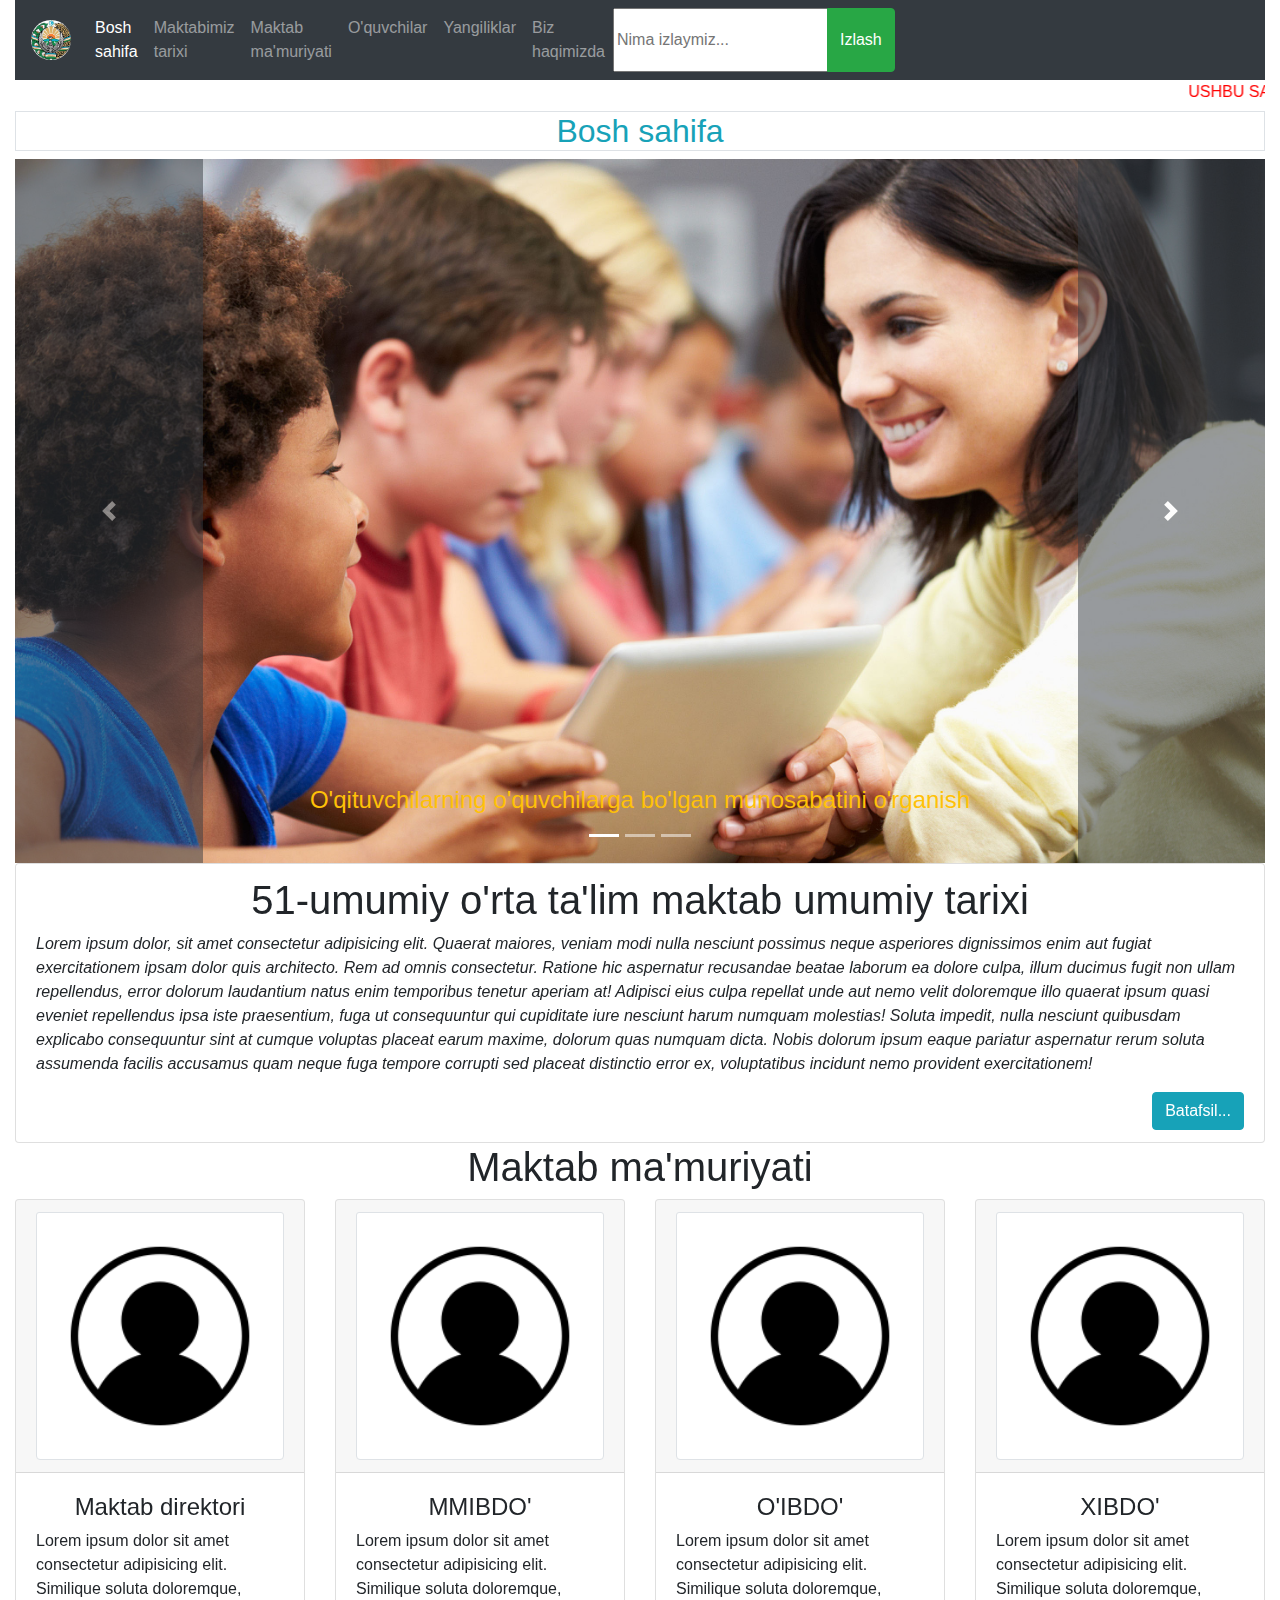
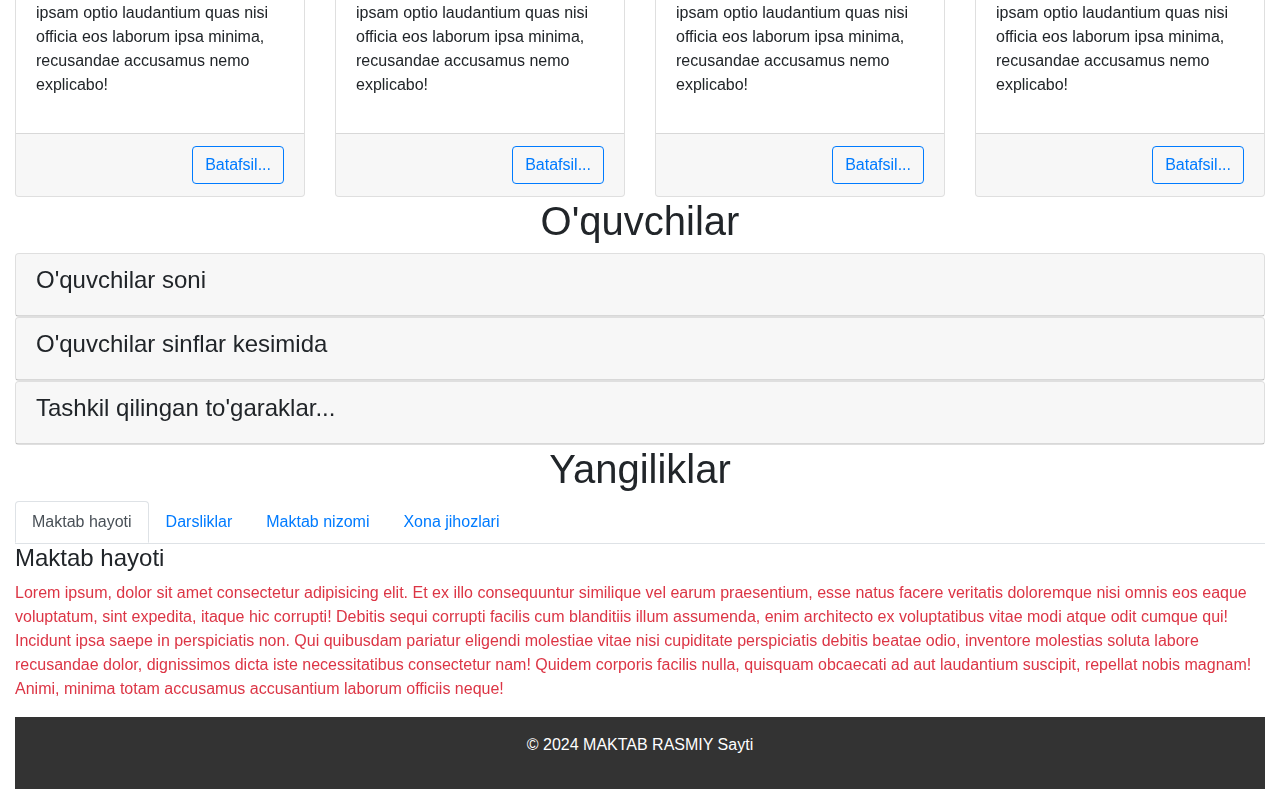
==== index.html @ 23fbca53 "created new web site" ====
<!DOCTYPE html>
<html lang="uz">

<head>
  <meta charset="UTF-8">
  <meta http-equiv="X-UA-Compatible" content="IE=edge">
  <meta name="Toshent viloyati bo'ka tumani 51-umumiy o'rta ta'lim maktabi rasmiy web sayti"
    content="width=device-width, initial-scale=1.0">
  <title>Bo'ka tumani 51-umumiy ta'lim maktabi rasmiy web sayti</title>
  <link rel="stylesheet" href="style/bootstrap.min_v4.5.2.css">
  <link rel="stylesheet" href="style/style.css">
  <link rel="shortcut icon" href="img/symbol.jpg" type="image/x-icon">
</head>

<body>

  <div class="container-fluid">
    <div class="loader-container" id="loader-container">
      <div class="loader"></div>
    </div>


    <div class="row">
      <div class="col-md-12">
        <div class="navbar navbar-expand-md navbar-dark bg-dark">
          <a href="#" class="navbar-brand"><img src="img/symbol.jpg" alt="logo-site" class="logo-img rounded-circle "
              style="width: 40px;"></a>
          <button type="button" class="navbar-toggler" data-toggle="collapse" data-target="#menu">
            <span class="navbar-toggler-icon"></span>
          </button>
          <div class="collapse navbar-collapse" id="menu">
            <ul class="navbar-nav">
              <li class="nav-item"><a href="#bosh_sahifa" class="nav-link active">Bosh sahifa</a>
              </li>
              <li class="nav-item"><a href="#maktab_tarixi" class="nav-link">Maktabimiz tarixi</a>
              </li>
              </li>
              <li class="nav-item"><a href="#maktab_mamuriyati" class="nav-link">Maktab
                  ma'muriyati</a></li>
              <li class="nav-item"><a href="#oquvchilar" class="nav-link">O'quvchilar</a></li>
              <li class="nav-item"><a href="#yangiliklar" class="nav-link">Yangiliklar</a></li>
              <li class="nav-item"><a href="#" onclick="about();" class="nav-link">Biz haqimizda</a></li>
              <div class="input-group">
                <input type="text" name="" id="#" placeholder="Nima izlaymiz..." class="search-input">
                <div class="input-group-append">
                  <button class="btn btn-success" onclick="about();">Izlash</button>
                </div>
              </div>
            </ul>

          </div>

        </div>
      </div>

    </div>
    <marquee direction="left" behavior="scroll" scrollamount="10" scrolldelay="100" loop="3">
      Ushbu sayt test rejimida ishlamoqda!!!
    </marquee>
    <div class="row ">
      <div class="col-md-12">
        <div id="carousel" class="carousel slide" data-ride="carousel">
          <h2 class="text-center text-info table-bordered" id="bosh_sahifa">Bosh sahifa</h2>
          <!-- Indicators -->
          <ul class="carousel-indicators">
            <li data-target="#carousel" data-slide-to="0" class="active"></li>
            <li data-target="#carousel" data-slide-to="1"></li>
            <li data-target="#carousel" data-slide-to="2"></li>
          </ul>

          <!-- The slideshow -->
          <div class="carousel-inner">
            <div class="carousel-item active">
              <img id="slider-image" class="img-fluid" src="img/teacher_students1.jpg" alt="#">
              <div class="carousel-caption">
                <h4 class="text-warning">O'qituvchilarning o'quvchilarga bo'lgan munosabatini o'rganish</h4>
              </div>
            </div>
            <div class="carousel-item">
              <img id="slider-image" class="img-fluid" src="img/teacher_students2.jpg" alt="#">
              <div class="carousel-caption">
                <h4 class="text-success">Musobaqalarda turli nominatsiyalar asosida rag'batlantirish</h4>
              </div>
            </div>
            <div class="carousel-item">
              <img id="slider-image" class="img-fluid" src="img/teacher_students3.jpg" alt="#">
              <div class="carousel-caption">
                <h4 class="text-info">Turli xil fan to'garaklarga jalb etish</h4>
              </div>
            </div>
          </div>

          <!-- Left and right controls -------------------->
          <a class="carousel-control-prev bg-dark mt-5" href="#carousel" data-slide="prev">
            <span class="carousel-control-prev-icon"></span>
          </a>
          <a class="carousel-control-next bg-dark mt-5" href="#carousel" data-slide="next">
            <span class="carousel-control-next-icon dark-icon "></span>
          </a>

        </div>

      </div>
    </div>
    <div class="row">
      <div class="col-md-12">
        <div class="list-group">
          <div class="list-group-item">
            <h1 class="text-center for-shadow" id="maktab_tarixi">51-umumiy o'rta ta'lim maktab umumiy tarixi</h1>
            <p class="font-italic">Lorem ipsum dolor, sit amet consectetur adipisicing elit. Quaerat maiores, veniam
              modi nulla nesciunt
              possimus neque asperiores dignissimos enim aut fugiat exercitationem ipsam dolor quis architecto. Rem ad
              omnis consectetur. Ratione hic aspernatur recusandae beatae laborum
              ea dolore culpa, illum ducimus fugit non ullam repellendus, error dolorum laudantium natus enim temporibus
              tenetur aperiam at! Adipisci eius culpa repellat unde aut nemo velit doloremque illo quaerat ipsum quasi
              eveniet repellendus ipsa iste praesentium, fuga ut consequuntur qui cupiditate iure nesciunt harum numquam
              molestias! Soluta impedit, nulla nesciunt quibusdam explicabo consequuntur sint at cumque voluptas placeat
              earum maxime, dolorum quas numquam dicta. Nobis dolorum ipsum eaque pariatur aspernatur rerum soluta
              assumenda facilis accusamus quam neque fuga tempore corrupti sed placeat distinctio error ex, voluptatibus
              incidunt nemo provident exercitationem! </p>
            <a href="#" class="btn btn-info float-right" data-target="#myModal" data-toggle="modal">Batafsil...</a>
          </div>
        </div>
        <div class="modal fade" id="myModal">
          <div class="modal-dialog ">
            <div class="modal-content">
              <div class="modal-header">
                <h4 class="text-uppercase text-center">51-maktab tarixi</h4>
                <span class="close" data-dismiss="modal" style=" cursor: pointer;">&times;</span>
              </div>
              <div class="modal-body">
                <p>Lorem ipsum, dolor sit amet consectetur adipisicing elit. Quia quibusdam temporibus velit aut beatae
                  a fugit doloribus, pariatur similique ratione dolore porro ipsum qui quidem distinctio est inventore
                  nihil magnam voluptatum cumque ad laudantium cupiditate aliquid ab. Officiis iste quod perferendis
                  neque veniam delectus. Nulla deserunt fugiat accusantium accusamus, est temporibus consequuntur
                  recusandae nesciunt saepe in ducimus non illo exercitationem eveniet amet omnis sint porro delectus
                  vitae id ipsam! Quod rem dolores quibusdam facere nulla consequatur autem unde expedita voluptates
                  eaque earum corporis laudantium, voluptate totam vitae necessitatibus architecto. Autem vero
                  accusantium eaque at quia rem cum est earum obcaecati.</p>
              </div>
              <div class="modal-footer">
                <button class="btn btn-danger" data-dismiss="modal">Yopish</button>
              </div>
            </div>
          </div>
        </div>
      </div>
    </div>
    <div class="row">
      <div class="col-md-12">
        <h1 class="text-center for-shadow" id="maktab_mamuriyati">Maktab ma'muriyati</h1>
      </div>
    </div>
    <div class="row">

      <div class="col-md-3">
        <div class="card">
          <div class="card-header">
            <img src="img/user.png" alt="rasm" class="card-img-top img-thumbnail">
          </div>
          <div class="card-body">
            <h4 class="text-center ">Maktab direktori</h4>
            <p>Lorem ipsum dolor sit amet consectetur adipisicing elit. Similique soluta doloremque, ipsam optio
              laudantium quas nisi officia eos laborum ipsa minima, recusandae accusamus nemo explicabo!</p>
          </div>
          <div class="card-footer">
            <button class="btn btn-outline-primary float-right" data-toggle="modal"
              data-target="#modal_direktor">Batafsil...</button>
          </div>
        </div>
      </div>
      <div class="col-md-3">
        <div class="card">
          <div class="card-header">
            <img src="img/user.png" alt="rasm" class="card-img-top img-thumbnail">
          </div>
          <div class="card-body">
            <h4 class="text-center ">MMIBDO'</h4>
            <p>Lorem ipsum dolor sit amet consectetur adipisicing elit. Similique soluta doloremque, ipsam optio
              laudantium quas nisi officia eos laborum ipsa minima, recusandae accusamus nemo explicabo!</p>
          </div>
          <div class="card-footer">
            <button class="btn btn-outline-primary float-right" data-target="#modal_zam"
              data-toggle="modal">Batafsil...</button>
          </div>
        </div>
      </div>
      <div class="col-md-3">
        <div class="card">
          <div class="card-header">
            <img src="img/user.png" alt="rasm" class="card-img-top img-thumbnail">
          </div>
          <div class="card-body">
            <h4 class="text-center">O'IBDO'</h4>
            <p>Lorem ipsum dolor sit amet consectetur adipisicing elit. Similique soluta doloremque, ipsam optio
              laudantium quas nisi officia eos laborum ipsa minima, recusandae accusamus nemo explicabo!</p>
          </div>
          <div class="card-footer">
            <button class="btn btn-outline-primary float-right" data-target="#modal_zavuch"
              data-toggle="modal">Batafsil...</button>
          </div>
        </div>
      </div>
      <div class="col-md-3">
        <div class="card">
          <div class="card-header">
            <img src="img/user.png" alt="rasm" class="card-img-top img-thumbnail">
          </div>
          <div class="card-body">

            <h4 class="text-center">XIBDO'</h4>
            <p>Lorem ipsum dolor sit amet consectetur adipisicing elit. Similique soluta doloremque, ipsam optio
              laudantium quas nisi officia eos laborum ipsa minima, recusandae accusamus nemo explicabo!</p>
          </div>
          <div class="card-footer">
            <button class="btn btn-outline-primary float-right" data-target="#modal_activ_teacher"
              data-toggle="modal">Batafsil...</button>
          </div>
        </div>
      </div>

      <div class="modal fade" id="modal_direktor">
        <div class="modal-dialog">
          <div class="modal-content">
            <div class="modal-header" data-dismiss="modal">
              <h4>Maktab direktori</h4>
              <span class="close" style="cursor: pointer;">&times;</span>
            </div>
            <div class="modal-body">
              <p>Lorem ipsum, dolor sit amet consectetur adipisicing elit. Sapiente rerum cum praesentium explicabo
                facere et quo eligendi dolorum architecto nihil adipisci aliquid laudantium excepturi hic ullam, dolorem
                enim fugiat impedit.
              </p>
            </div>
            <div class="modal-footer">
              <a href="" class="btn btn-outline-danger" data-dismiss="modal">Yopish</a>
            </div>
          </div>
        </div>
      </div>

      <div class="modal fade" id="modal_zam">
        <div class="modal-dialog">
          <div class="modal-content">
            <div class="modal-header" data-dismiss="modal">
              <h4 class="text-center">Ma'naviy marifiy ishlar bo'yicha direktor o'rinbosari</h4>
              <span class="close" style="cursor: pointer;">&times;</span>
            </div>
            <div class="modal-body">
              <p>Lorem ipsum dolor sit amet consectetur adipisicing elit. Magnam libero quam blanditiis neque enim cum
                distinctio, recusandae sint iste saepe in eum facere sed labore ipsum autem, eos cupiditate. Tempora
                nobis, eos fuga delectus eaque aut nesciunt animi, similique placeat voluptate accusamus totam
                temporibus natus aliquam ab numquam quam unde.</p>
            </div>
            <div class="modal-footer">
              <button class="btn btn-outline-danger" data-dismiss="modal">Yopish</button>
            </div>
          </div>
        </div>
      </div>
      <div class="modal fade" id="modal_zavuch">
        <div class="modal-dialog">
          <div class="modal-content">
            <div class="modal-header" data-dismiss="modal">
              <h4 class="text-center">O'quv ishlari bo'yicha direktor o'rinbosari</h4>
              <span class="close" style="cursor: pointer;">&times;</span>
            </div>
            <div class="modal-body">
              <p>Lorem ipsum dolor sit amet consectetur adipisicing elit. Magnam libero quam blanditiis neque enim cum
                distinctio, recusandae sint iste saepe in eum facere sed labore ipsum autem, eos cupiditate. Tempora
                nobis, eos fuga delectus eaque aut nesciunt animi, similique placeat voluptate accusamus totam
                temporibus natus aliquam ab numquam quam unde.</p>
            </div>
            <div class="modal-footer">
              <button class="btn btn-outline-danger" data-dismiss="modal">Yopish</button>
            </div>
          </div>
        </div>
      </div>
      <div class="modal fade" id="modal_activ_teacher">
        <div class="modal-dialog">
          <div class="modal-content">
            <div class="modal-header" data-dismiss="modal">
              <h4 class="text-center">Xo'jalik ishlari bo'yicha direktor o'rinbosari.</h4>
              <span class="close" style="cursor: pointer;">&times;</span>
            </div>
            <div class="modal-body">
              <p>Lorem ipsum dolor sit amet consectetur adipisicing elit. Magnam libero quam blanditiis neque enim cum
                distinctio, recusandae sint iste saepe in eum facere sed labore ipsum autem, eos cupiditate. Tempora
                nobis, eos fuga delectus eaque aut nesciunt animi, similique placeat voluptate accusamus totam
                temporibus natus aliquam ab numquam quam unde.
              </p>
            </div>
            <div class="modal-footer">
              <button class="btn btn-outline-danger" data-dismiss="modal">Yopish</button>
            </div>
          </div>
        </div>
      </div>
    </div>
    <div class="row">
      <div class="col-md-12">
        <h1 class="text-center for-shadow" id="oquvchilar">O'quvchilar</h1>

        <div id="accordion">
          <!--Collapse card 1----------------------------------->
          <div class="card" style="cursor:pointer ;">
            <div class="card-header" data-toggle="collapse" data-target="#item_1">
              <h4>O'quvchilar soni</h4>
            </div>
            <div class="card-body collapse" id="item_1" data-parent="#accordion">
              <p>Lorem ipsum dolor sit, amet consectetur adipisicing elit. Molestias aliquid consequatur doloremque
                dolores vero architecto quaerat dolorum, illum ipsam nulla, atque soluta itaque labore perferendis ad
                alias eos suscipit distinctio.</p>
              <button class="btn btn-success" data-target="#collapse_modal" data-toggle="modal">Batafsil
                ma'lumot...</button>
            </div>
          </div>
          <!--Collapse card 2--------------------------------->
          <div class="card" style="cursor:pointer ;">
            <div class="card-header" data-toggle="collapse" data-target="#item_2">
              <h4>O'quvchilar sinflar kesimida</h4>
            </div>
            <div class="card-body collapse" id="item_2" data-parent="#accordion">
              <p>Lorem ipsum dolor sit, amet consectetur adipisicing elit. Molestias aliquid consequatur doloremque
                dolores vero architecto quaerat dolorum, illum ipsam nulla, atque soluta itaque labore perferendis ad
                alias eos suscipit distinctio.</p>
              <button class="btn btn-success" data-target="#collapse_modal2" data-toggle="modal">Batafsil
                ma'lumot...</button>
            </div>
          </div>
          <!--Collapse card 3------------------------------------>
          <div class="card" style="cursor:pointer ;">
            <div class="card-header" data-toggle="collapse" data-target="#item_3">
              <h4>Tashkil qilingan to'garaklar...</h4>
            </div>
            <div class="card-body collapse" id="item_3" data-parent="#accordion">
              <p>Lorem ipsum dolor sit, amet consectetur adipisicing elit. Molestias aliquid consequatur doloremque
                dolores vero architecto quaerat dolorum, illum ipsam nulla, atque soluta itaque labore perferendis ad
                alias eos suscipit distinctio.</p>
              <button class="btn btn-success" data-target="#collapse_modal3" data-toggle="modal">Batafsil
                ma'lumot...</button>
            </div>
          </div>
        </div>
        <!--Modal for collapse 1-->
        <div class="modal fade" id="collapse_modal">
          <div class="modal-dialog">
            <div class="modal-content">
              <div class="modal-header" data-dismiss="modal">
                <h4 class="text-center for-shadow">O'quvchilar soni</h4>
                <span class="close" style="cursor: pointer;">&times;</span>
              </div>
              <div class="modal-body">
                <p>Lorem ipsum dolor sit amet consectetur, adipisicing elit. Mollitia impedit doloremque rem quia.
                  Voluptatibus labore quibusdam, doloremque, cumque facere a exercitationem nam voluptatum vitae
                  quisquam soluta laboriosam quo, deleniti id.</p>
                <h3>Lorem ipsum dolor sit amet.</h3>
              </div>
              <div class="modal-footer">
                <button class="btn btn-danger" data-dismiss="modal">Yopish</button>
              </div>
            </div>
          </div>
        </div>
        <!--Modal for collapse 2-->

        <div class="modal fade" id="collapse_modal2">
          <div class="modal-dialog">
            <div class="modal-content">
              <div class="modal-header" data-dismiss="modal">
                <h4 class="text-center">O'quvchilar sinflar kesimida</h4>
                <span class="close" style="cursor: pointer;">&times;</span>
              </div>
              <div class="modal-body">
                <p>Lorem ipsum dolor sit amet consectetur, adipisicing elit. Mollitia impedit doloremque rem quia.
                  Voluptatibus labore quibusdam, doloremque, cumque facere a exercitationem nam voluptatum vitae
                  quisquam soluta laboriosam quo, deleniti id.</p>
                <h3>Lorem ipsum dolor sit amet.</h3>
              </div>
              <div class="modal-footer">
                <button class="btn btn-danger" data-dismiss="modal">Yopish</button>
              </div>
            </div>
          </div>
        </div>
        <!--modal for collapse 3-->
        <div class="modal fade" id="collapse_modal3">
          <div class="modal-dialog">
            <div class="modal-content">
              <div class="modal-header" data-dismiss="modal">
                <h4 class="text-center">Tashkil qilingan to'garaklar...</h4>
                <span class="close" style="cursor: pointer;">&times;</span>
              </div>
              <div class="modal-body">
                <p>Lorem ipsum dolor sit amet consectetur, adipisicing elit. Mollitia impedit doloremque rem quia.
                  Voluptatibus labore quibusdam, doloremque, cumque facere a exercitationem nam voluptatum vitae
                  quisquam soluta laboriosam quo, deleniti id.</p>
                <h3>Lorem ipsum dolor sit amet.</h3>
              </div>
              <div class="modal-footer">
                <button class="btn btn-danger" data-dismiss="modal">Yopish</button>
              </div>
            </div>
          </div>
        </div>
      </div>
    </div>
    <div class="row">
      <div class="col-md-12">
        <h1 class="text-center for-shadow" id="yangiliklar">Yangiliklar</h1>
        <ul class="nav-tabs nav">
          <li><a href="#link1" class="nav-link active" data-toggle="tab">Maktab hayoti</a></li>
          <li><a href="#link2" class="nav-link" data-toggle="tab">Darsliklar</a></li>
          <li><a href="#link3" class="nav-link" data-toggle="tab">Maktab nizomi</a></li>
          <li><a href="#link4" class="nav-link" data-toggle="tab">Xona jihozlari</a></li>
        </ul>
        <div class="tab-content">
          <div class="tab-pane active" id="link1">
            <h4>Maktab hayoti</h4>
            <p class="text-danger text-bold">Lorem ipsum, dolor sit amet consectetur adipisicing elit. Et ex illo
              consequuntur similique vel earum
              praesentium, esse natus facere veritatis doloremque nisi omnis eos eaque voluptatum, sint expedita, itaque
              hic corrupti! Debitis sequi corrupti facilis cum blanditiis illum assumenda, enim architecto ex
              voluptatibus vitae modi atque odit cumque qui! Incidunt ipsa saepe in perspiciatis non. Qui quibusdam
              pariatur eligendi molestiae vitae nisi cupiditate perspiciatis debitis beatae odio, inventore molestias
              soluta labore recusandae dolor, dignissimos dicta iste necessitatibus consectetur nam! Quidem corporis
              facilis nulla, quisquam obcaecati ad aut laudantium suscipit, repellat nobis magnam! Animi, minima totam
              accusamus accusantium laborum officiis neque!
            </p>
          </div>
          <div class="tab-pane" id="link2">
            <h3>Darsliklar</h3>
            <p class="text-success">Lorem ipsum, dolor sit amet consectetur adipisicing elit. Et ex illo consequuntur
              similique vel earum
              praesentium, esse natus facere veritatis doloremque nisi omnis eos eaque voluptatum, sint expedita, itaque
              hic corrupti! Debitis sequi corrupti facilis cum blanditiis illum assumenda, enim architecto ex
              voluptatibus vitae modi atque odit cumque qui! Incidunt ipsa saepe in perspiciatis non. Qui quibusdam
              pariatur eligendi molestiae vitae nisi cupiditate perspiciatis debitis beatae odio, inventore molestias
              soluta labore recusandae dolor, dignissimos dicta iste necessitatibus consectetur nam! Quidem corporis
              facilis nulla, quisquam obcaecati ad aut laudantium suscipit, repellat nobis magnam! Animi, minima totam
              accusamus accusantium laborum officiis neque!
            </p>
          </div>
          <div class="tab-pane" id="link3">
            <h4>Maktab nizomi</h4>
            <h6 class="text-info">Lorem ipsum, dolor sit amet consectetur adipisicing elit. Et ex illo consequuntur
              similique vel earum
              praesentium, esse natus facere veritatis doloremque nisi omnis eos eaque voluptatum, sint expedita, itaque
              hic corrupti! Debitis sequi corrupti facilis cum blanditiis illum assumenda, enim architecto ex
              voluptatibus vitae modi atque odit cumque qui! Incidunt ipsa saepe in perspiciatis non. Qui quibusdam
              pariatur eligendi molestiae vitae nisi cupiditate perspiciatis debitis beatae odio, inventore molestias
              soluta labore recusandae dolor, dignissimos dicta iste necessitatibus consectetur nam! Quidem corporis
              facilis nulla, quisquam obcaecati ad aut laudantium suscipit, repellat nobis magnam! Animi, minima totam
              accusamus accusantium laborum officiis neque!
            </h6>
          </div>
          <div class="tab-pane" id="link4">
            <h4>Xona jihozlari</h4>
            <h5 class="text-bold">Lorem ipsum, dolor sit amet consectetur adipisicing elit. Et ex illo consequuntur
              similique vel earum
              praesentium, esse natus facere veritatis doloremque nisi omnis eos eaque voluptatum, sint expedita, itaque
              hic corrupti! Debitis sequi corrupti facilis cum blanditiis illum assumenda, enim architecto ex
              voluptatibus vitae modi atque odit cumque qui! Incidunt ipsa saepe in perspiciatis non. Qui quibusdam
              pariatur eligend.
            </h5>
          </div>
        </div>
      </div>
    </div>
    <footer >
      <p>© 2024 MAKTAB RASMIY  Sayti</p>
 
    </footer>
    

  <script src="loader.js"></script>
  <script src="js/jQuery_v3.5.1.min.js"></script>
  <script src="js/bootstrap_popover.js"></script>
  <script src="js/bootsrap_4.5.2.min.js"></script>
  <script src="js/index.js"></script>

</body>

</html>
---- style/style.css ----
.card:hover{
    box-shadow: 2px 2px 3px 3px   black;
    transition: 1s;
}
.for-shadow:hover{
 text-shadow: 2px 1px rgb(28, 27, 27);
 transition:.5s;
 scale: 1.2;
}
footer {
    background-color: #333;
    color: white;
    text-align: center;
    padding: 1em 0;
}

.loader-container {
    position: fixed;
    top: 0;
    left: 0;
    width: 100%;
    height: 100%;
    background-color: rgba(255, 255, 255, 0.8); /* arqa fonning opacity */
    display: flex;
    justify-content: center;
    align-items: center;
    z-index: 9999; /* loader ekranining boshqa elementlardan yuqori joylashuvi */
    transition: none;
}

.loader {
    border: 4px solid #f3f3f3; /* oddiy loader yonida qorapaytcha */
    border-top: 4px solid #3498db; /* loader rangi */
    border-radius: 50%; /* qorapaytcha aylani shakli */
    width: 50px;
    height: 50px;
    animation: spin 1s linear infinite; /* qorapaytcha aylanish animatsiyasi */
}

@keyframes spin {
    0% { transform: rotate(0deg); }
    100% { transform: rotate(360deg); }
}
marquee{
    color: red;
    text-transform: uppercase;
}
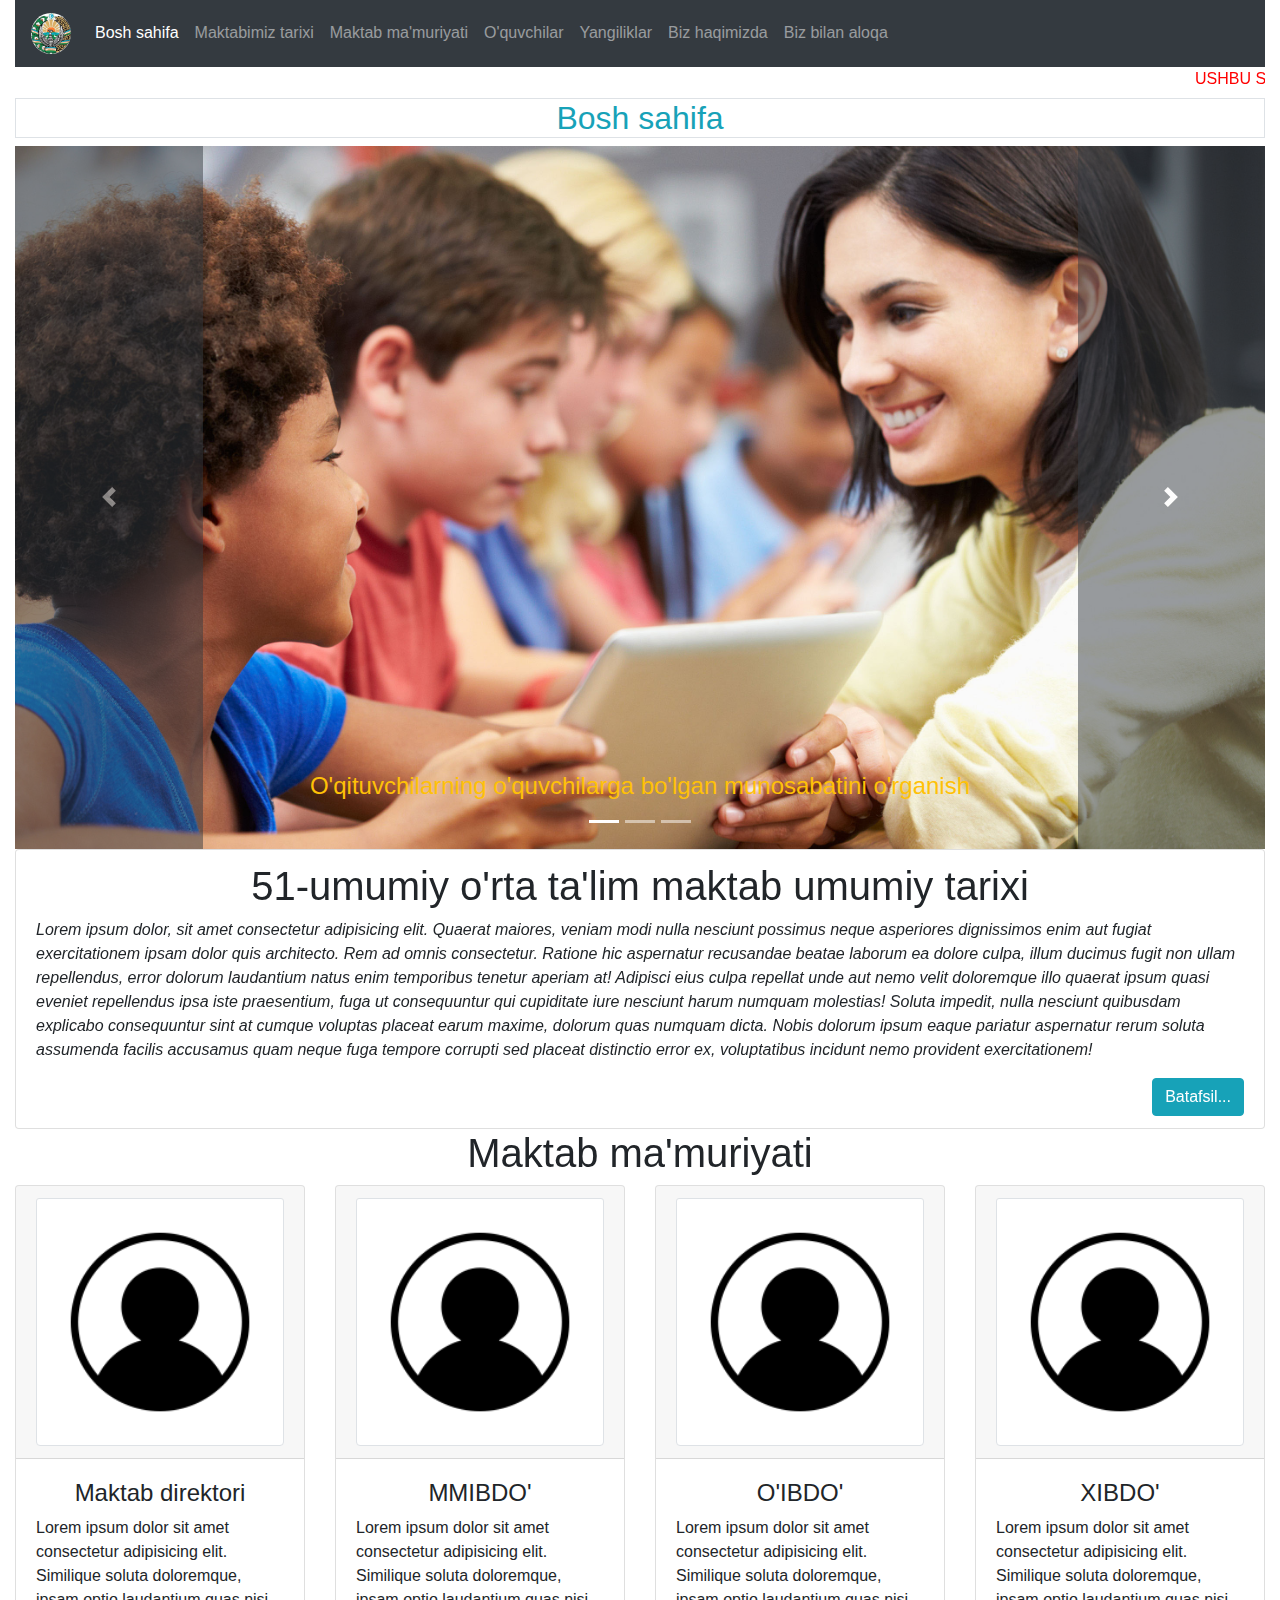
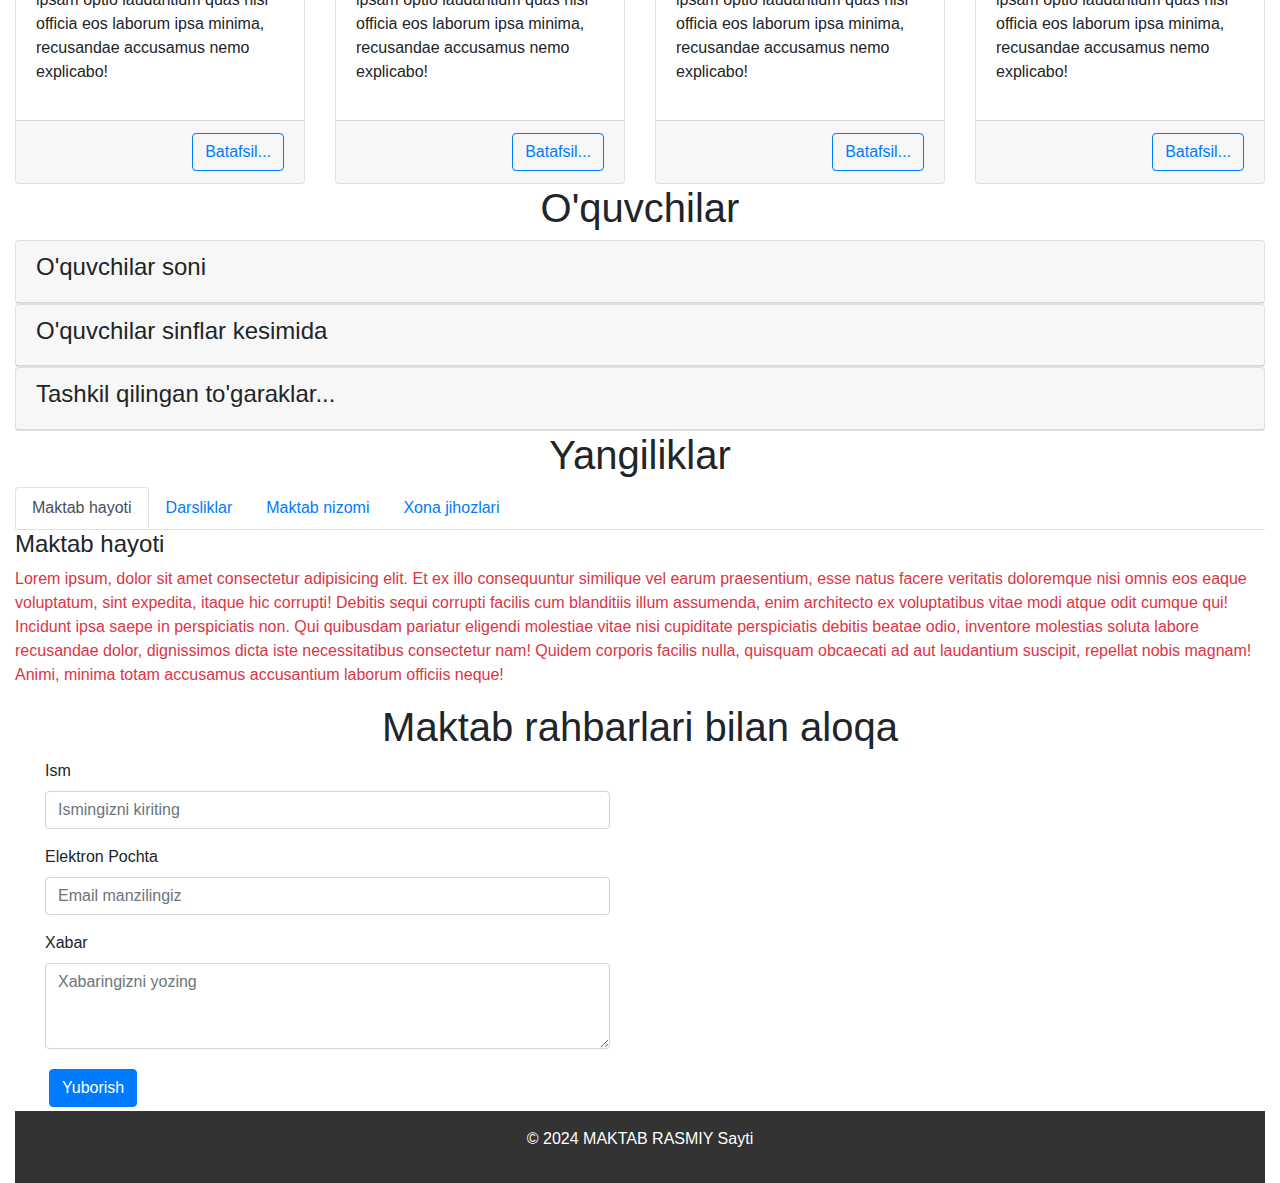
==== commit d711b993: "committed new feature" ====
--- a/index.html
+++ b/index.html
@@ -21,10 +21,10 @@
 
 
     <div class="row">
-      <div class="col-md-12">
-        <div class="navbar navbar-expand-md navbar-dark bg-dark">
-          <a href="#" class="navbar-brand"><img src="img/symbol.jpg" alt="logo-site" class="logo-img rounded-circle "
-              style="width: 40px;"></a>
+      <div class="col-md-12 col-xl-12">
+        <div class="navbar navbar-expand-md d-flex navbar-dark bg-dark">
+          <a href="#" class="navbar-brand">
+            <img src="img/symbol.jpg" alt="logo-site" class="logo-img rounded-circle "   style="width: 40px;"></a>
           <button type="button" class="navbar-toggler" data-toggle="collapse" data-target="#menu">
             <span class="navbar-toggler-icon"></span>
           </button>
@@ -40,19 +40,11 @@
               <li class="nav-item"><a href="#oquvchilar" class="nav-link">O'quvchilar</a></li>
               <li class="nav-item"><a href="#yangiliklar" class="nav-link">Yangiliklar</a></li>
               <li class="nav-item"><a href="#" onclick="about();" class="nav-link">Biz haqimizda</a></li>
-              <div class="input-group">
-                <input type="text" name="" id="#" placeholder="Nima izlaymiz..." class="search-input">
-                <div class="input-group-append">
-                  <button class="btn btn-success" onclick="about();">Izlash</button>
-                </div>
-              </div>
+              <li class="nav-item"><a href="#contacts" class="nav-link">Biz bilan aloqa</a></li>
             </ul>
-
-          </div>
-
-        </div>
-      </div>
-
+          </div>
+        </div>
+      </div>
     </div>
     <marquee direction="left" behavior="scroll" scrollamount="10" scrolldelay="100" loop="3">
       Ushbu sayt test rejimida ishlamoqda!!!
@@ -60,7 +52,7 @@
     <div class="row ">
       <div class="col-md-12">
         <div id="carousel" class="carousel slide" data-ride="carousel">
-          <h2 class="text-center text-info table-bordered" id="bosh_sahifa">Bosh sahifa</h2>
+          <h2 class="text-center text-info table-bordered " id="bosh_sahifa">Bosh sahifa</h2>
           <!-- Indicators -->
           <ul class="carousel-indicators">
             <li data-target="#carousel" data-slide-to="0" class="active"></li>
@@ -468,13 +460,36 @@
         </div>
       </div>
     </div>
+    <h1 class="text-center for-shadow">Maktab rahbarlari bilan aloqa</h1>
+    <div id="contacts" class="col-md-8 col-lg-8 col-xl-6 col-sm-12 "  >
+
+     
+      <div class="container">
+        <div class="contact-form">
+          <form>
+            <div class="form-group">
+              <label for="name">Ism</label>
+              <input type="text" class="form-control" id="name" placeholder="Ismingizni kiriting">
+            </div>
+            <div class="form-group">
+              <label for="email">Elektron Pochta</label>
+              <input type="email" class="form-control" id="email" placeholder="Email manzilingiz">
+            </div>
+            <div class="form-group">
+              <label for="message">Xabar</label>
+              <textarea class="form-control" id="message" rows="3" placeholder="Xabaringizni yozing"></textarea>
+            </div>
+            <button type="submit" class="btn btn-primary m-1">Yuborish</button>
+          </form>
+        </div>
+      </div>
+    </div>
     <footer >
-      <p>© 2024 MAKTAB RASMIY  Sayti</p>
- 
+      <p>© 2024 MAKTAB RASMIY  Sayti</p> 
     </footer>
     
 
-  <script src="loader.js"></script>
+
   <script src="js/jQuery_v3.5.1.min.js"></script>
   <script src="js/bootstrap_popover.js"></script>
   <script src="js/bootsrap_4.5.2.min.js"></script>
--- a/style/style.css
+++ b/style/style.css
@@ -36,6 +36,10 @@
     height: 50px;
     animation: spin 1s linear infinite; /* qorapaytcha aylanish animatsiyasi */
 }
+.nav-link:hover{
+    text-decoration:dashed;   
+    background: #000; 
+}
 
 @keyframes spin {
     0% { transform: rotate(0deg); }
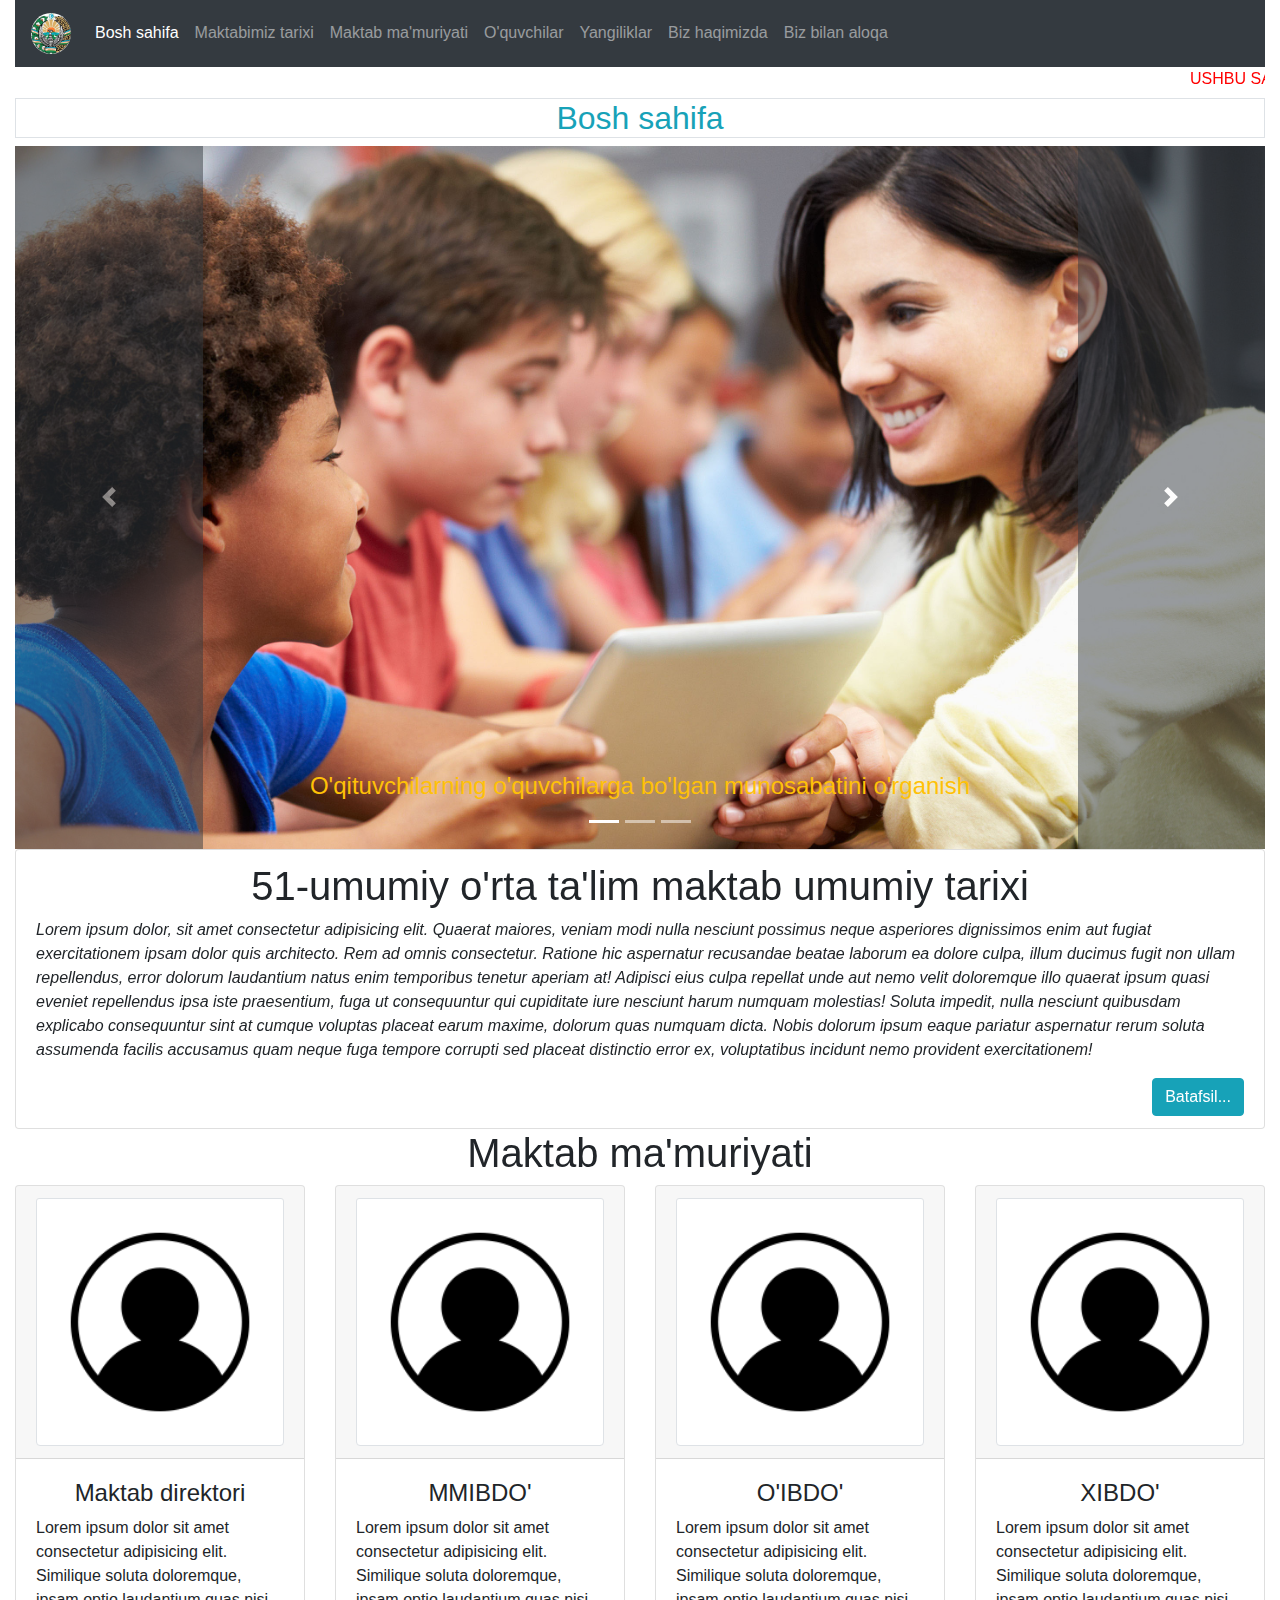
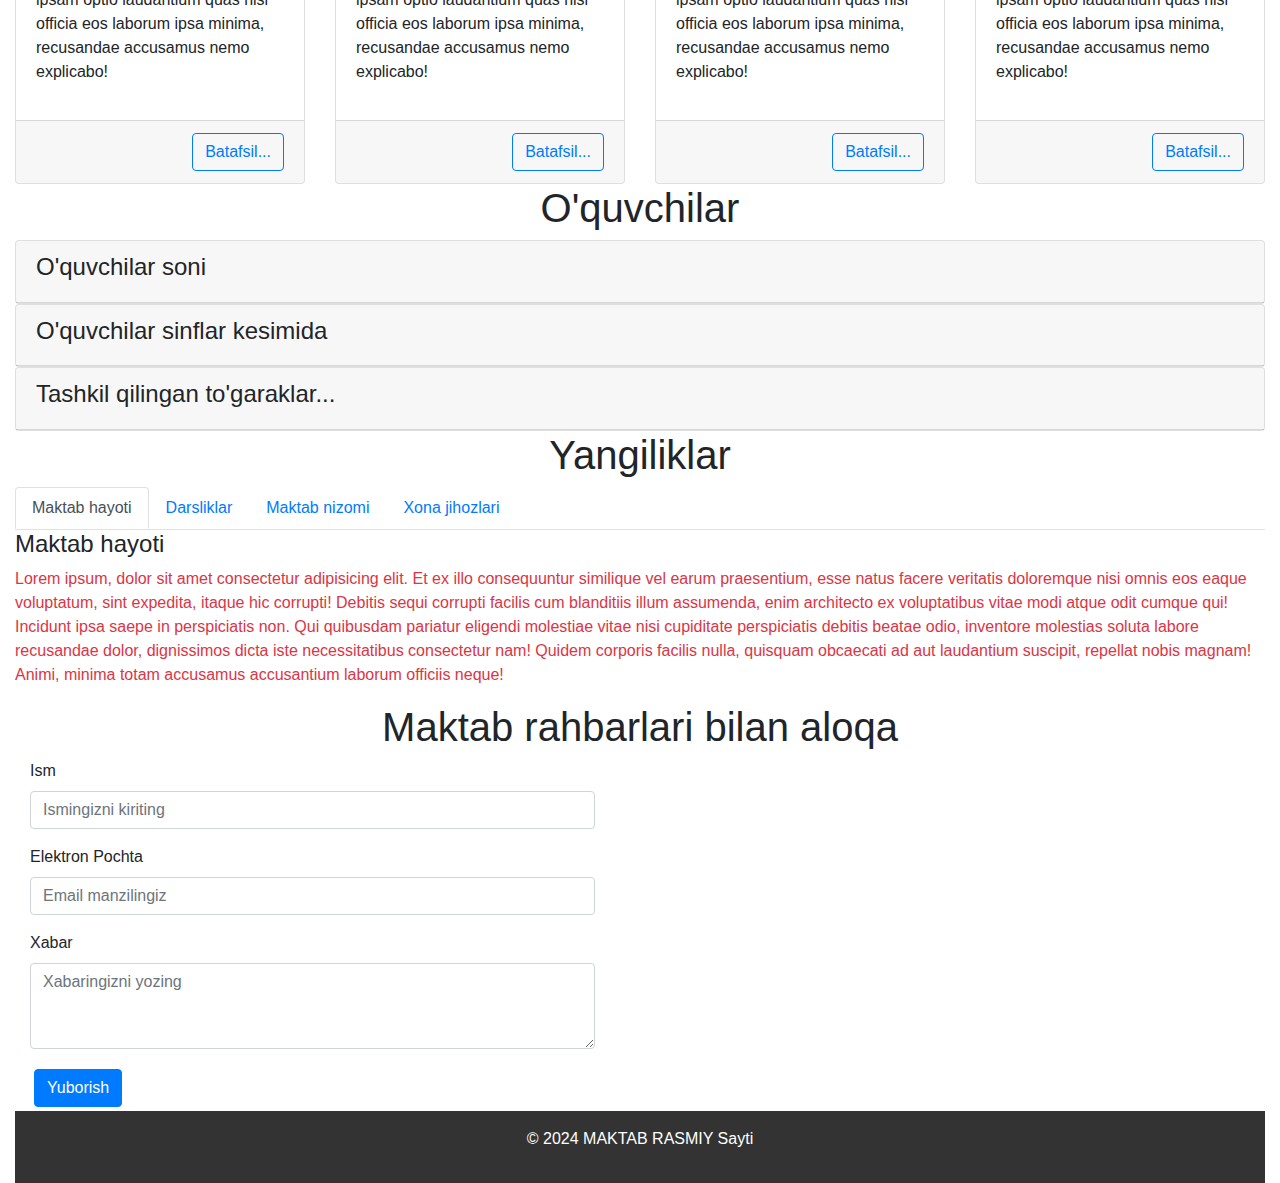
==== commit 09568a70: "added contacts section to site" ====
--- a/index.html
+++ b/index.html
@@ -461,9 +461,8 @@
       </div>
     </div>
     <h1 class="text-center for-shadow">Maktab rahbarlari bilan aloqa</h1>
-    <div id="contacts" class="col-md-8 col-lg-8 col-xl-6 col-sm-12 "  >
-
-     
+    <div id="contacts" class="row col-md-8 col-lg-8 col-xl-6 col-sm-12 "  >
+
       <div class="container">
         <div class="contact-form">
           <form>
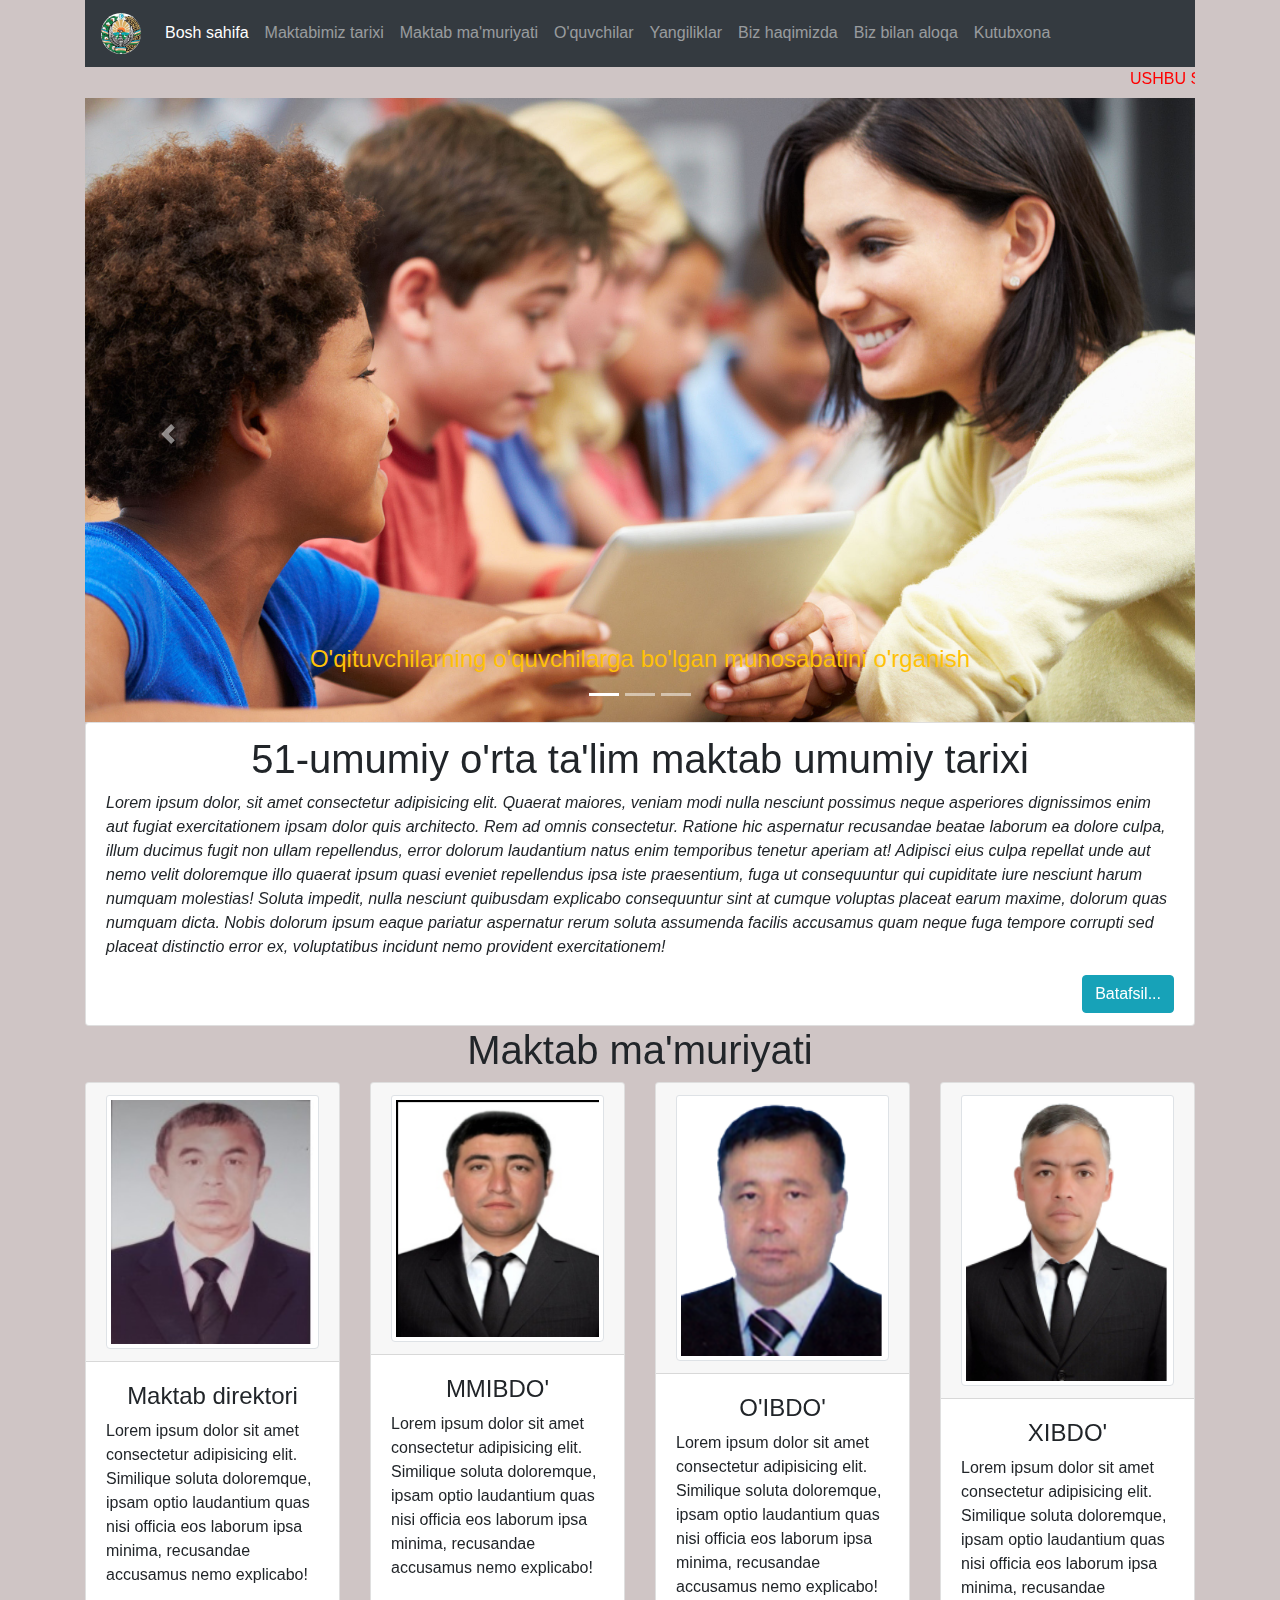
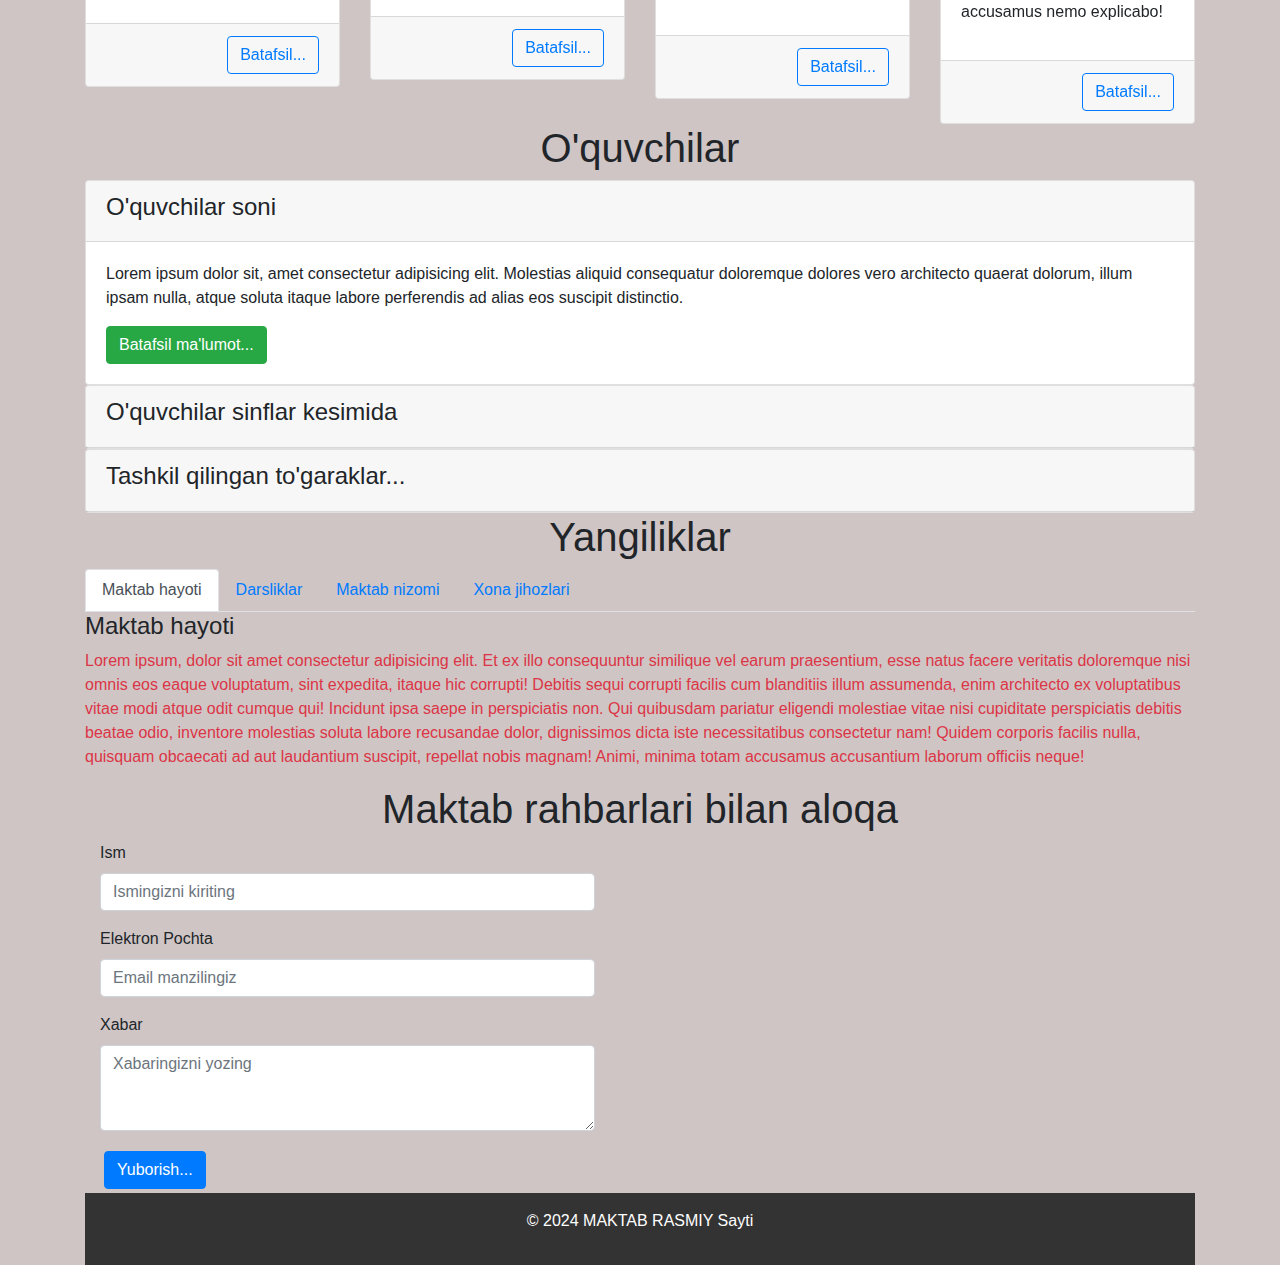
==== commit 8f8593b3: "added new features" ====
--- a/index.html
+++ b/index.html
@@ -14,7 +14,7 @@
 
 <body>
 
-  <div class="container-fluid">
+  <div class="container">
     <div class="loader-container" id="loader-container">
       <div class="loader"></div>
     </div>
@@ -24,7 +24,7 @@
       <div class="col-md-12 col-xl-12">
         <div class="navbar navbar-expand-md d-flex navbar-dark bg-dark">
           <a href="#" class="navbar-brand">
-            <img src="img/symbol.jpg" alt="logo-site" class="logo-img rounded-circle "   style="width: 40px;"></a>
+            <img src="img/symbol.jpg" alt="logo-site" class="logo-img rounded-circle " style="width: 40px;"></a>
           <button type="button" class="navbar-toggler" data-toggle="collapse" data-target="#menu">
             <span class="navbar-toggler-icon"></span>
           </button>
@@ -41,6 +41,7 @@
               <li class="nav-item"><a href="#yangiliklar" class="nav-link">Yangiliklar</a></li>
               <li class="nav-item"><a href="#" onclick="about();" class="nav-link">Biz haqimizda</a></li>
               <li class="nav-item"><a href="#contacts" class="nav-link">Biz bilan aloqa</a></li>
+              <li class="nav-item"><a href="library.html" class="nav-link">Kutubxona</a></li>
             </ul>
           </div>
         </div>
@@ -52,14 +53,13 @@
     <div class="row ">
       <div class="col-md-12">
         <div id="carousel" class="carousel slide" data-ride="carousel">
-          <h2 class="text-center text-info table-bordered " id="bosh_sahifa">Bosh sahifa</h2>
+
           <!-- Indicators -->
           <ul class="carousel-indicators">
             <li data-target="#carousel" data-slide-to="0" class="active"></li>
             <li data-target="#carousel" data-slide-to="1"></li>
             <li data-target="#carousel" data-slide-to="2"></li>
           </ul>
-
           <!-- The slideshow -->
           <div class="carousel-inner">
             <div class="carousel-item active">
@@ -81,12 +81,11 @@
               </div>
             </div>
           </div>
-
           <!-- Left and right controls -------------------->
-          <a class="carousel-control-prev bg-dark mt-5" href="#carousel" data-slide="prev">
+          <a class="carousel-control-prev  mt-5" href="#carousel" data-slide="prev">
             <span class="carousel-control-prev-icon"></span>
           </a>
-          <a class="carousel-control-next bg-dark mt-5" href="#carousel" data-slide="next">
+          <a class="carousel-control-next  mt-5" href="#carousel" data-slide="next">
             <span class="carousel-control-next-icon dark-icon "></span>
           </a>
 
@@ -98,7 +97,7 @@
       <div class="col-md-12">
         <div class="list-group">
           <div class="list-group-item">
-            <h1 class="text-center for-shadow" id="maktab_tarixi">51-umumiy o'rta ta'lim maktab umumiy tarixi</h1>
+            <h1 class="text-center for-shadow " id="maktab_tarixi">51-umumiy o'rta ta'lim maktab umumiy tarixi</h1>
             <p class="font-italic">Lorem ipsum dolor, sit amet consectetur adipisicing elit. Quaerat maiores, veniam
               modi nulla nesciunt
               possimus neque asperiores dignissimos enim aut fugiat exercitationem ipsam dolor quis architecto. Rem ad
@@ -138,17 +137,15 @@
         </div>
       </div>
     </div>
+    
     <div class="row">
       <div class="col-md-12">
         <h1 class="text-center for-shadow" id="maktab_mamuriyati">Maktab ma'muriyati</h1>
       </div>
-    </div>
-    <div class="row">
-
       <div class="col-md-3">
         <div class="card">
           <div class="card-header">
-            <img src="img/user.png" alt="rasm" class="card-img-top img-thumbnail">
+            <img src="img/direktor.jpg" alt="rasm" class="card-img-top img-thumbnail">
           </div>
           <div class="card-body">
             <h4 class="text-center ">Maktab direktori</h4>
@@ -164,7 +161,7 @@
       <div class="col-md-3">
         <div class="card">
           <div class="card-header">
-            <img src="img/user.png" alt="rasm" class="card-img-top img-thumbnail">
+            <img src="img/MMIBDO.png" alt="rasm" class="card-img-top img-thumbnail">
           </div>
           <div class="card-body">
             <h4 class="text-center ">MMIBDO'</h4>
@@ -180,7 +177,7 @@
       <div class="col-md-3">
         <div class="card">
           <div class="card-header">
-            <img src="img/user.png" alt="rasm" class="card-img-top img-thumbnail">
+            <img src="img/OIBDO.png" alt="rasm" class="card-img-top img-thumbnail">
           </div>
           <div class="card-body">
             <h4 class="text-center">O'IBDO'</h4>
@@ -196,7 +193,7 @@
       <div class="col-md-3">
         <div class="card">
           <div class="card-header">
-            <img src="img/user.png" alt="rasm" class="card-img-top img-thumbnail">
+            <img  src="img/XIBDO.png" alt="rasm" class="card-img-top img-thumbnail">
           </div>
           <div class="card-body">
 
@@ -293,14 +290,13 @@
     <div class="row">
       <div class="col-md-12">
         <h1 class="text-center for-shadow" id="oquvchilar">O'quvchilar</h1>
-
         <div id="accordion">
           <!--Collapse card 1----------------------------------->
           <div class="card" style="cursor:pointer ;">
             <div class="card-header" data-toggle="collapse" data-target="#item_1">
               <h4>O'quvchilar soni</h4>
             </div>
-            <div class="card-body collapse" id="item_1" data-parent="#accordion">
+            <div class="card-body collapse show" id="item_1" data-parent="#accordion">
               <p>Lorem ipsum dolor sit, amet consectetur adipisicing elit. Molestias aliquid consequatur doloremque
                 dolores vero architecto quaerat dolorum, illum ipsam nulla, atque soluta itaque labore perferendis ad
                 alias eos suscipit distinctio.</p>
@@ -461,7 +457,7 @@
       </div>
     </div>
     <h1 class="text-center for-shadow">Maktab rahbarlari bilan aloqa</h1>
-    <div id="contacts" class="row col-md-8 col-lg-8 col-xl-6 col-sm-12 "  >
+    <div id="contacts" class="row col-md-8 col-lg-8 col-xl-6 col-sm-12 ">
 
       <div class="container">
         <div class="contact-form">
@@ -478,21 +474,20 @@
               <label for="message">Xabar</label>
               <textarea class="form-control" id="message" rows="3" placeholder="Xabaringizni yozing"></textarea>
             </div>
-            <button type="submit" class="btn btn-primary m-1">Yuborish</button>
+            <button type="submit" class="btn btn-primary m-1">Yuborish...</button>
           </form>
         </div>
       </div>
     </div>
-    <footer >
-      <p>© 2024 MAKTAB RASMIY  Sayti</p> 
-    </footer>
-    
-
-
-  <script src="js/jQuery_v3.5.1.min.js"></script>
-  <script src="js/bootstrap_popover.js"></script>
-  <script src="js/bootsrap_4.5.2.min.js"></script>
-  <script src="js/index.js"></script>
+    <div>
+        
+      <footer>
+        <p>© 2024 MAKTAB RASMIY Sayti</p>
+      </footer>      
+      <script src="js/jQuery_v3.5.1.min.js"></script>
+      <script src="js/bootstrap_popover.js"></script>
+      <script src="js/bootsrap_4.5.2.min.js"></script>
+      <script src="js/index.js"></script>
 
 </body>
 
--- a/style/style.css
+++ b/style/style.css
@@ -4,8 +4,8 @@
 }
 .for-shadow:hover{
  text-shadow: 2px 1px rgb(28, 27, 27);
- transition:.5s;
- scale: 1.2;
+ transition:.7s;
+ scale: 1.04;
 }
 footer {
     background-color: #333;
@@ -31,15 +31,12 @@
 .loader {
     border: 4px solid #f3f3f3; /* oddiy loader yonida qorapaytcha */
     border-top: 4px solid #3498db; /* loader rangi */
-    border-radius: 50%; /* qorapaytcha aylani shakli */
+    border-radius: 50%; /*  aylana shakli */
     width: 50px;
     height: 50px;
-    animation: spin 1s linear infinite; /* qorapaytcha aylanish animatsiyasi */
+    animation: spin 1s linear infinite; /*  aylanish animatsiyasi */
 }
-.nav-link:hover{
-    text-decoration:dashed;   
-    background: #000; 
-}
+
 
 @keyframes spin {
     0% { transform: rotate(0deg); }
@@ -50,3 +47,27 @@
     text-transform: uppercase;
 }
 
+.nav-link:hover{
+    color: white;
+    background: #000;
+    transition: ease-in-out 0.9s;
+}
+html{
+    scroll-behavior: smooth;
+}
+body{
+    background: linear-gradient(rgb(207, 197, 197))
+}
+.arrow-up{
+    position: relative; 
+}
+.arrow-up a img
+{
+    scale: 4;
+    position: sticky;
+    left: 0;
+    right: 100;
+   overflow-x: hidden;
+    z-index: 1000;
+}
+
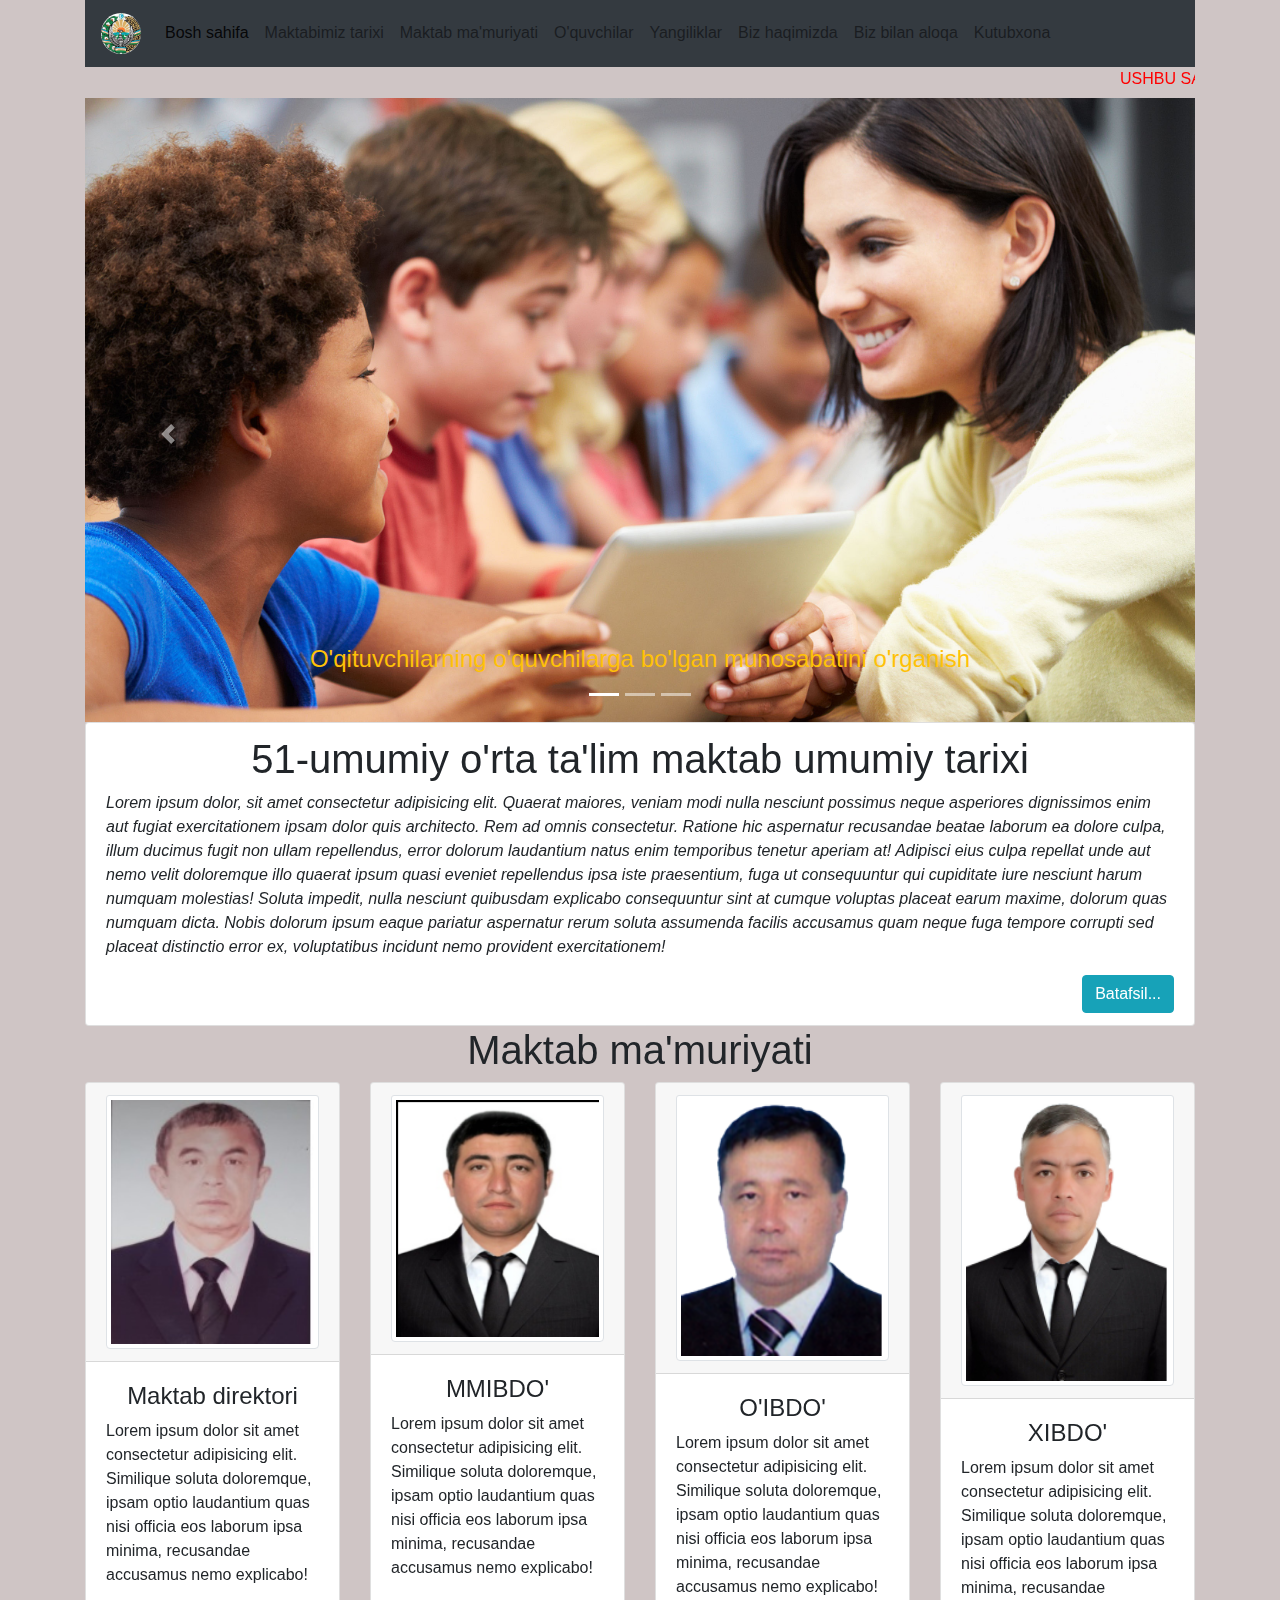
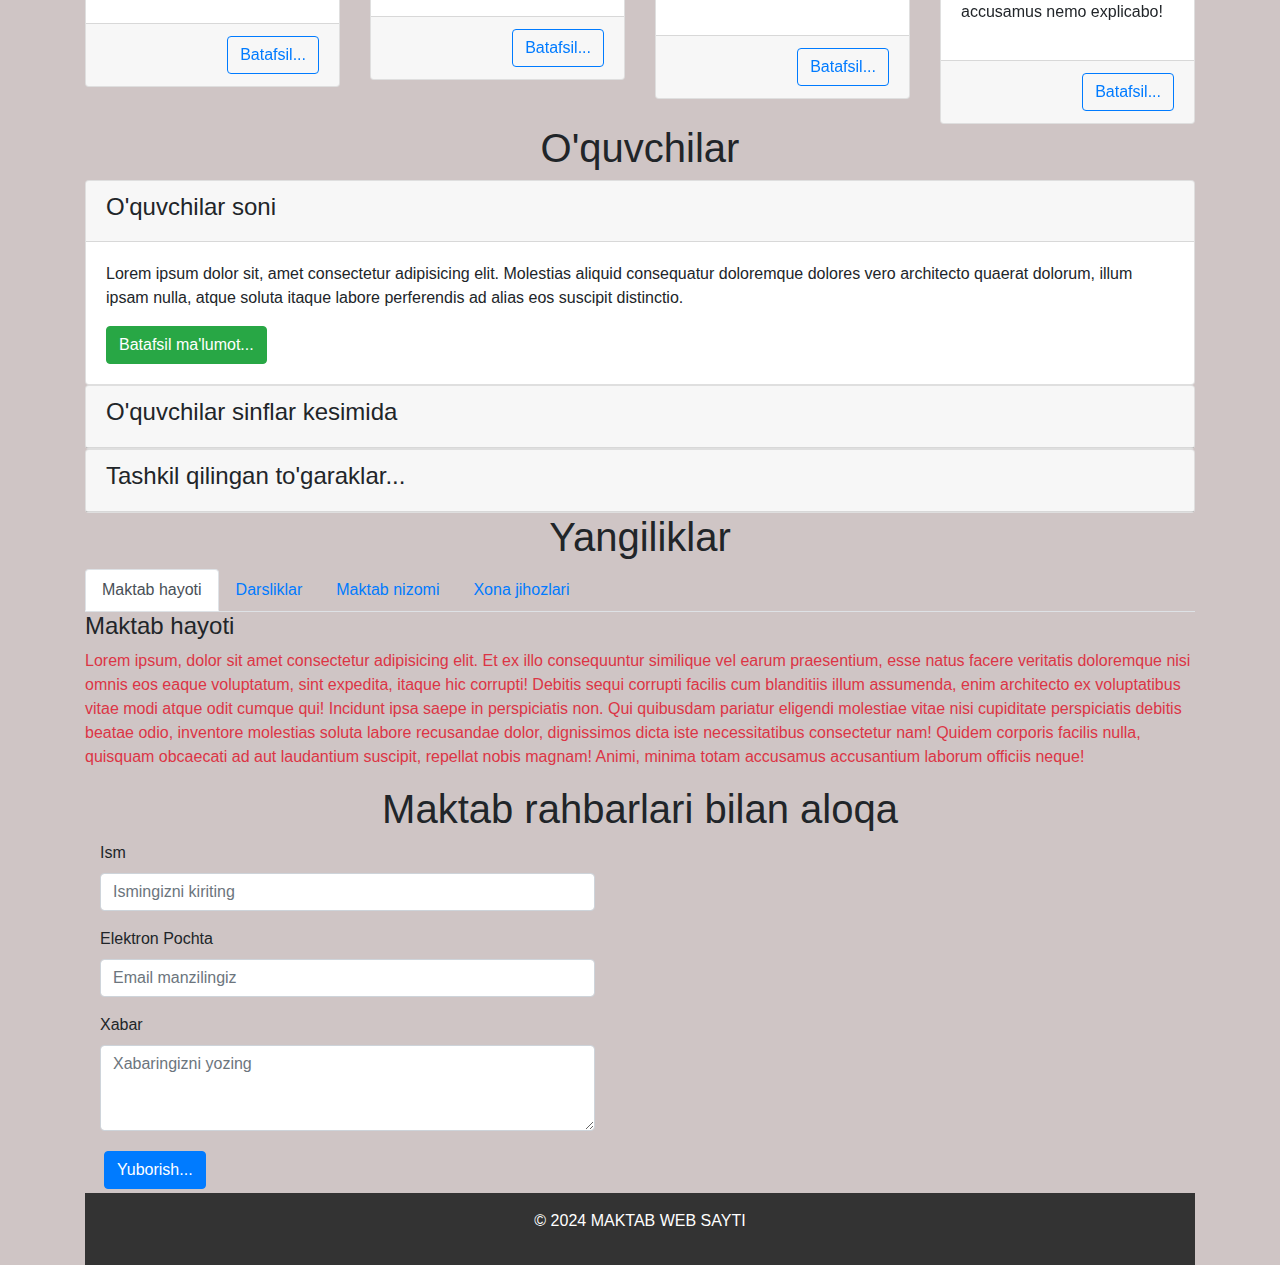
==== commit cfb031f9: "init commit" ====
--- a/index.html
+++ b/index.html
@@ -22,7 +22,7 @@
 
     <div class="row">
       <div class="col-md-12 col-xl-12">
-        <div class="navbar navbar-expand-md d-flex navbar-dark bg-dark">
+        <div class="navbar navbar-expand-md d-flex navbar-light bg-dark">
           <a href="#" class="navbar-brand">
             <img src="img/symbol.jpg" alt="logo-site" class="logo-img rounded-circle " style="width: 40px;"></a>
           <button type="button" class="navbar-toggler" data-toggle="collapse" data-target="#menu">
@@ -480,9 +480,11 @@
       </div>
     </div>
     <div>
-        
+      <!-- <div class="arrow-up">
+        <a href="#top"><img src="icons/arrow-up-circle-fill.svg" alt=""></a>
+    </div> -->
       <footer>
-        <p>© 2024 MAKTAB RASMIY Sayti</p>
+        <p>© 2024 MAKTAB WEB SAYTI</p>
       </footer>      
       <script src="js/jQuery_v3.5.1.min.js"></script>
       <script src="js/bootstrap_popover.js"></script>
--- a/style/style.css
+++ b/style/style.css
@@ -59,15 +59,8 @@
     background: linear-gradient(rgb(207, 197, 197))
 }
 .arrow-up{
-    position: relative; 
-}
-.arrow-up a img
-{
-    scale: 4;
-    position: sticky;
-    left: 0;
-    right: 100;
-   overflow-x: hidden;
-    z-index: 1000;
+    position: relative;
 }
 
+
+
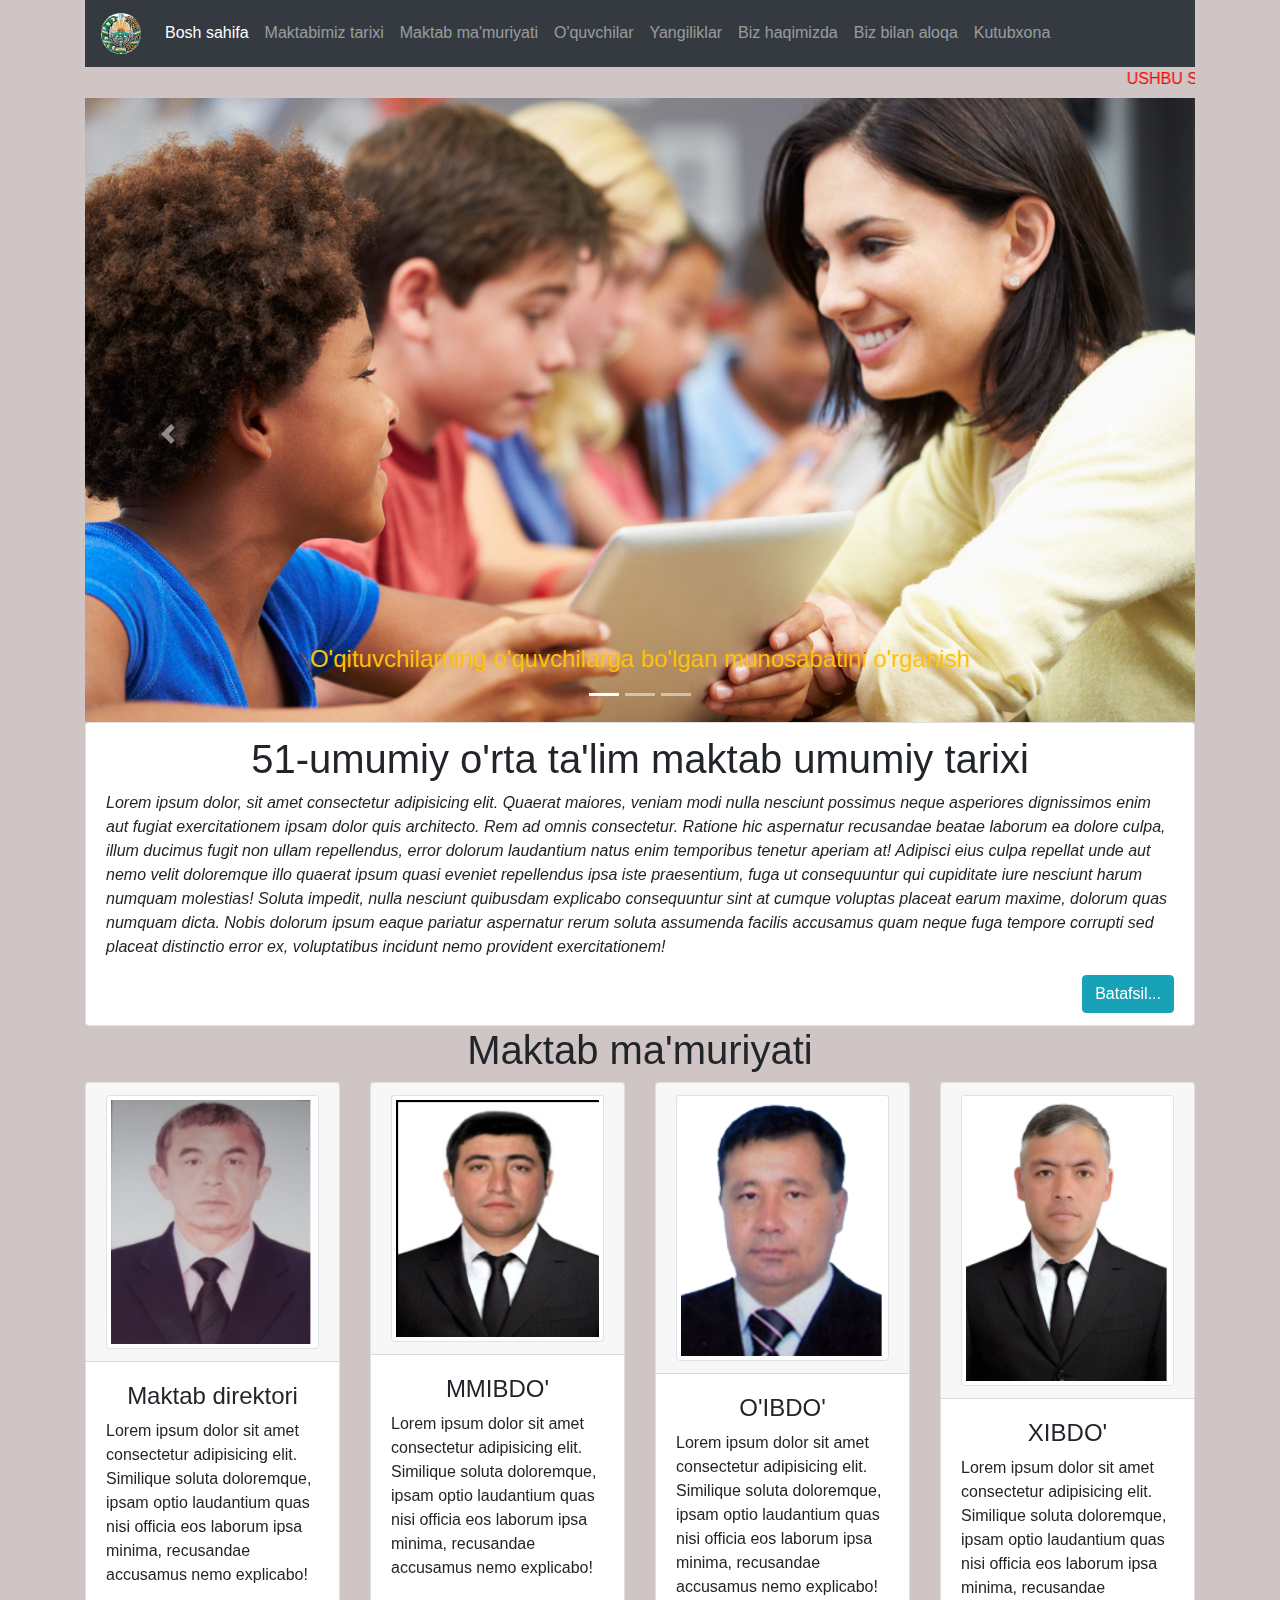
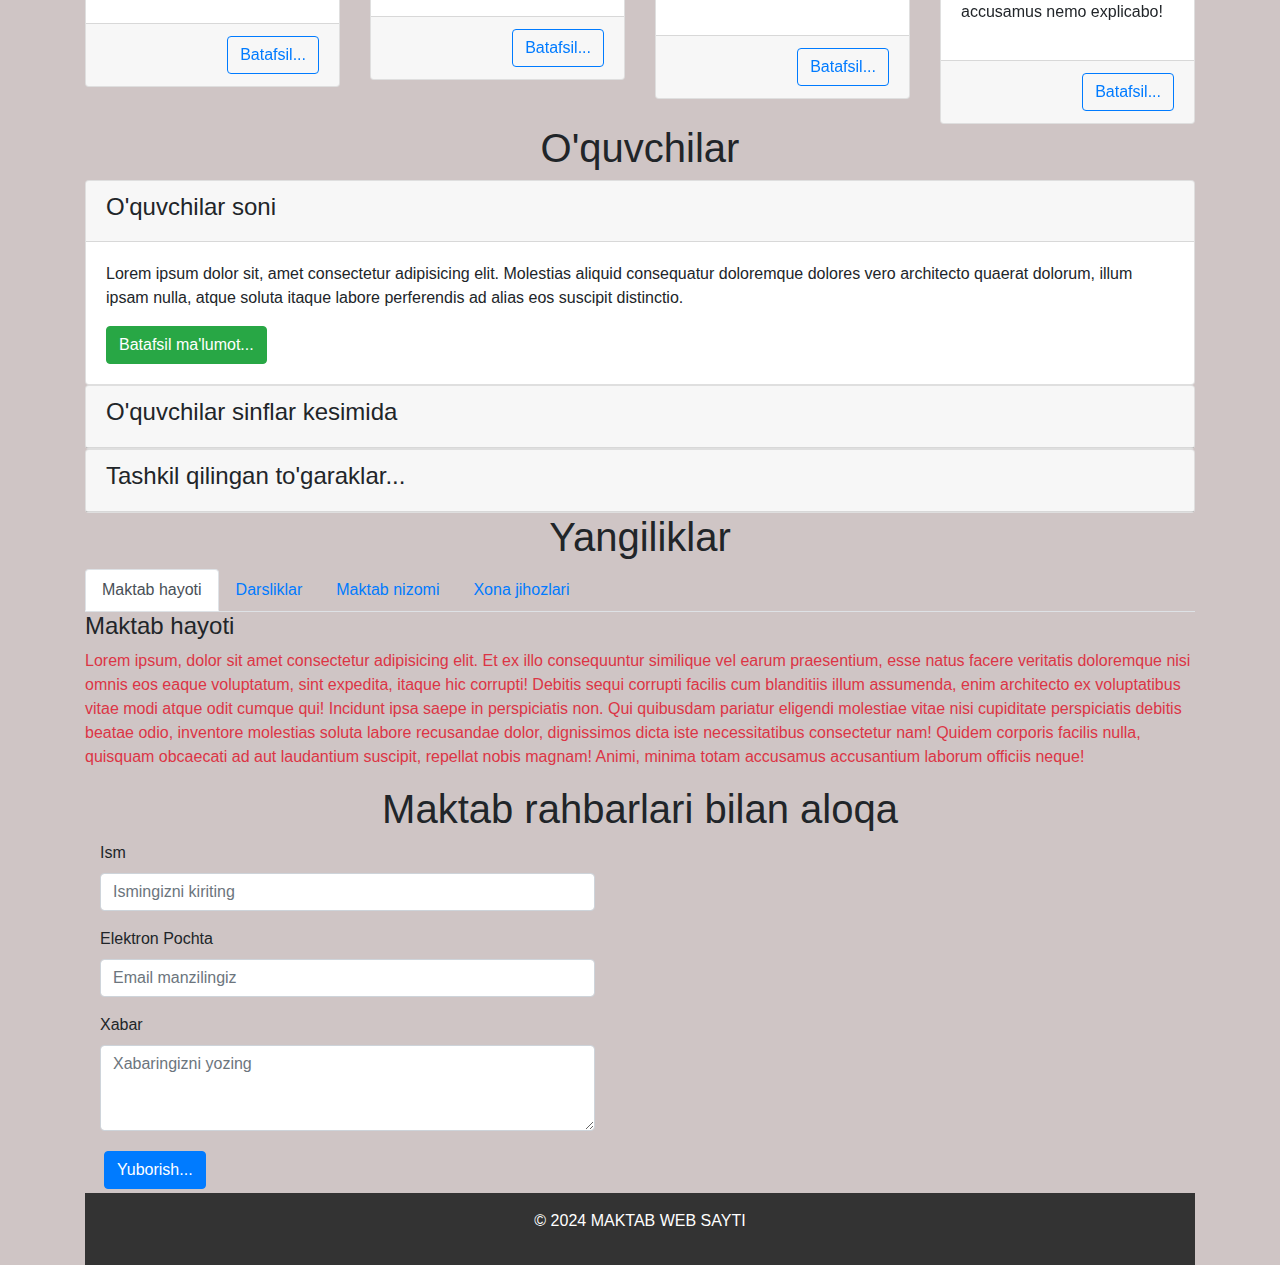
==== commit 04104430: "navbar changed theme" ====
--- a/index.html
+++ b/index.html
@@ -22,7 +22,7 @@
 
     <div class="row">
       <div class="col-md-12 col-xl-12">
-        <div class="navbar navbar-expand-md d-flex navbar-light bg-dark">
+        <div class="navbar navbar-expand-md d-flex navbar-dark text-light bg-dark">
           <a href="#" class="navbar-brand">
             <img src="img/symbol.jpg" alt="logo-site" class="logo-img rounded-circle " style="width: 40px;"></a>
           <button type="button" class="navbar-toggler" data-toggle="collapse" data-target="#menu">
